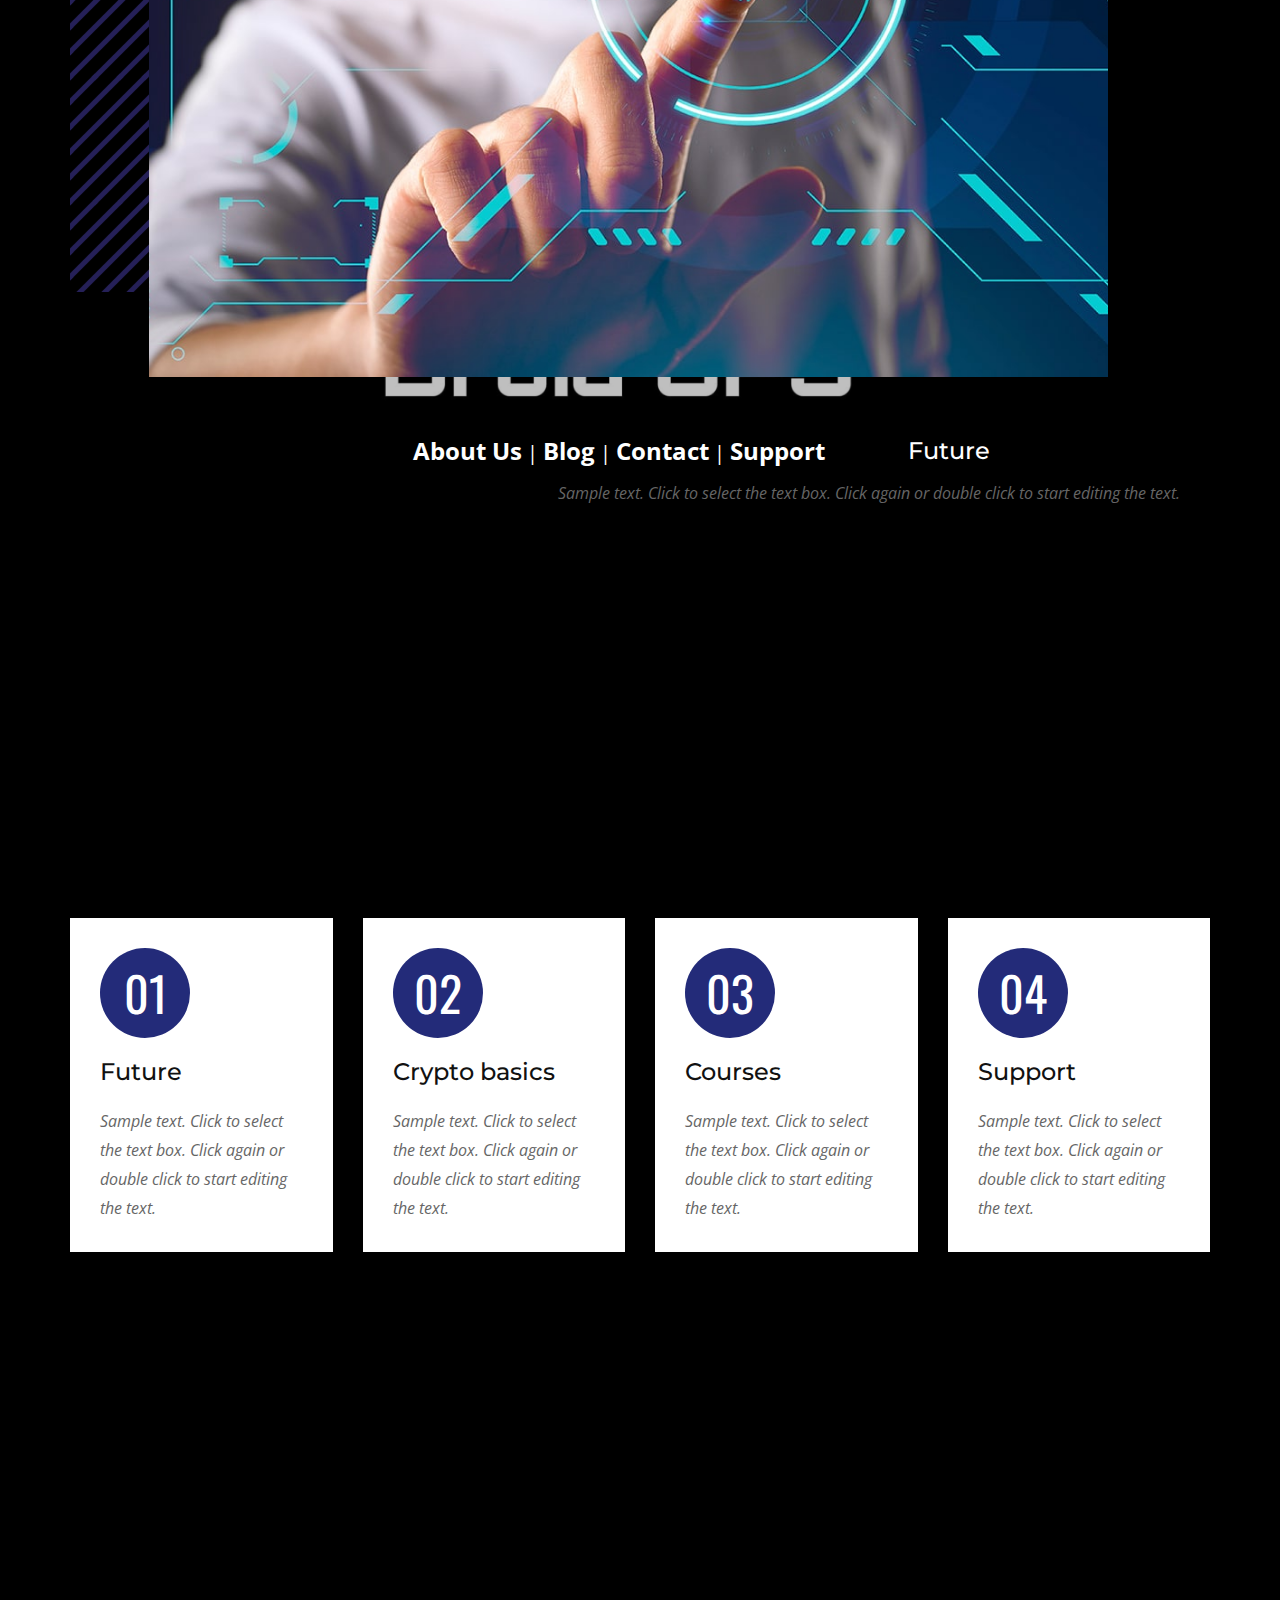
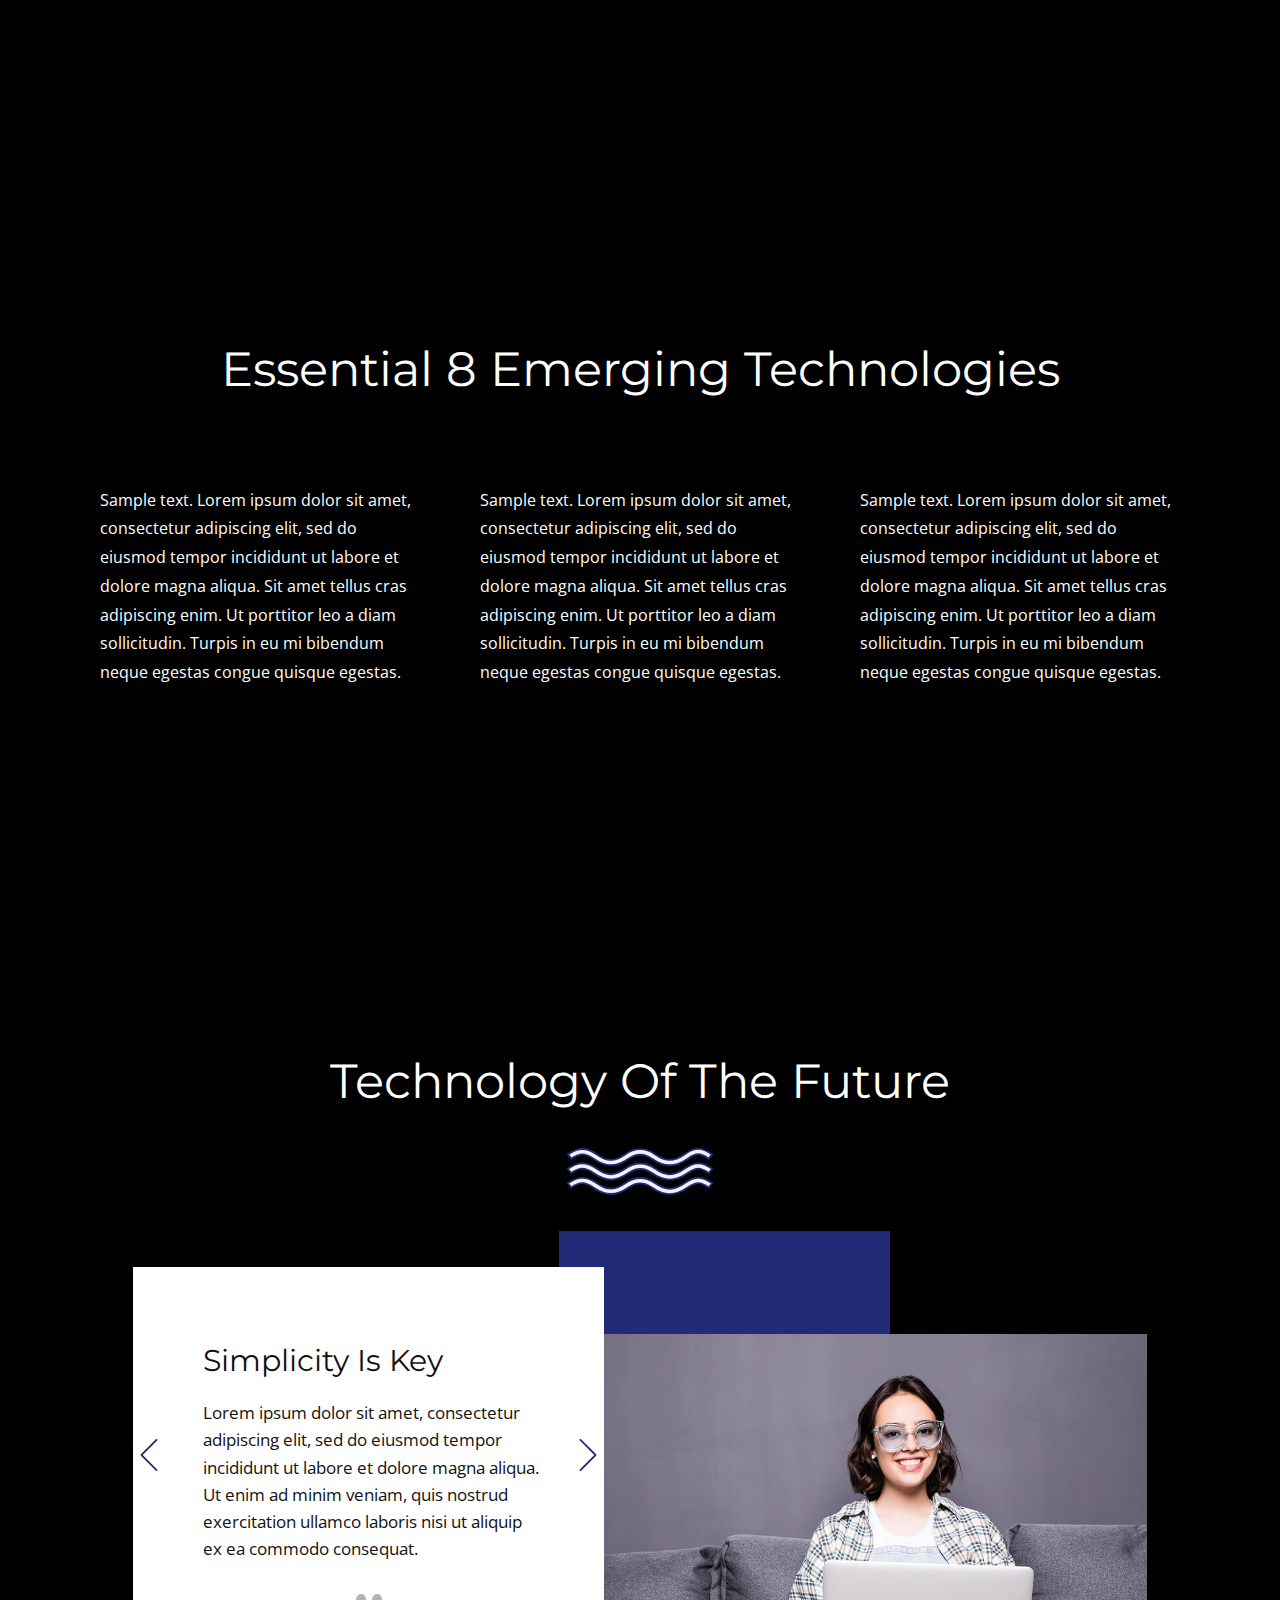
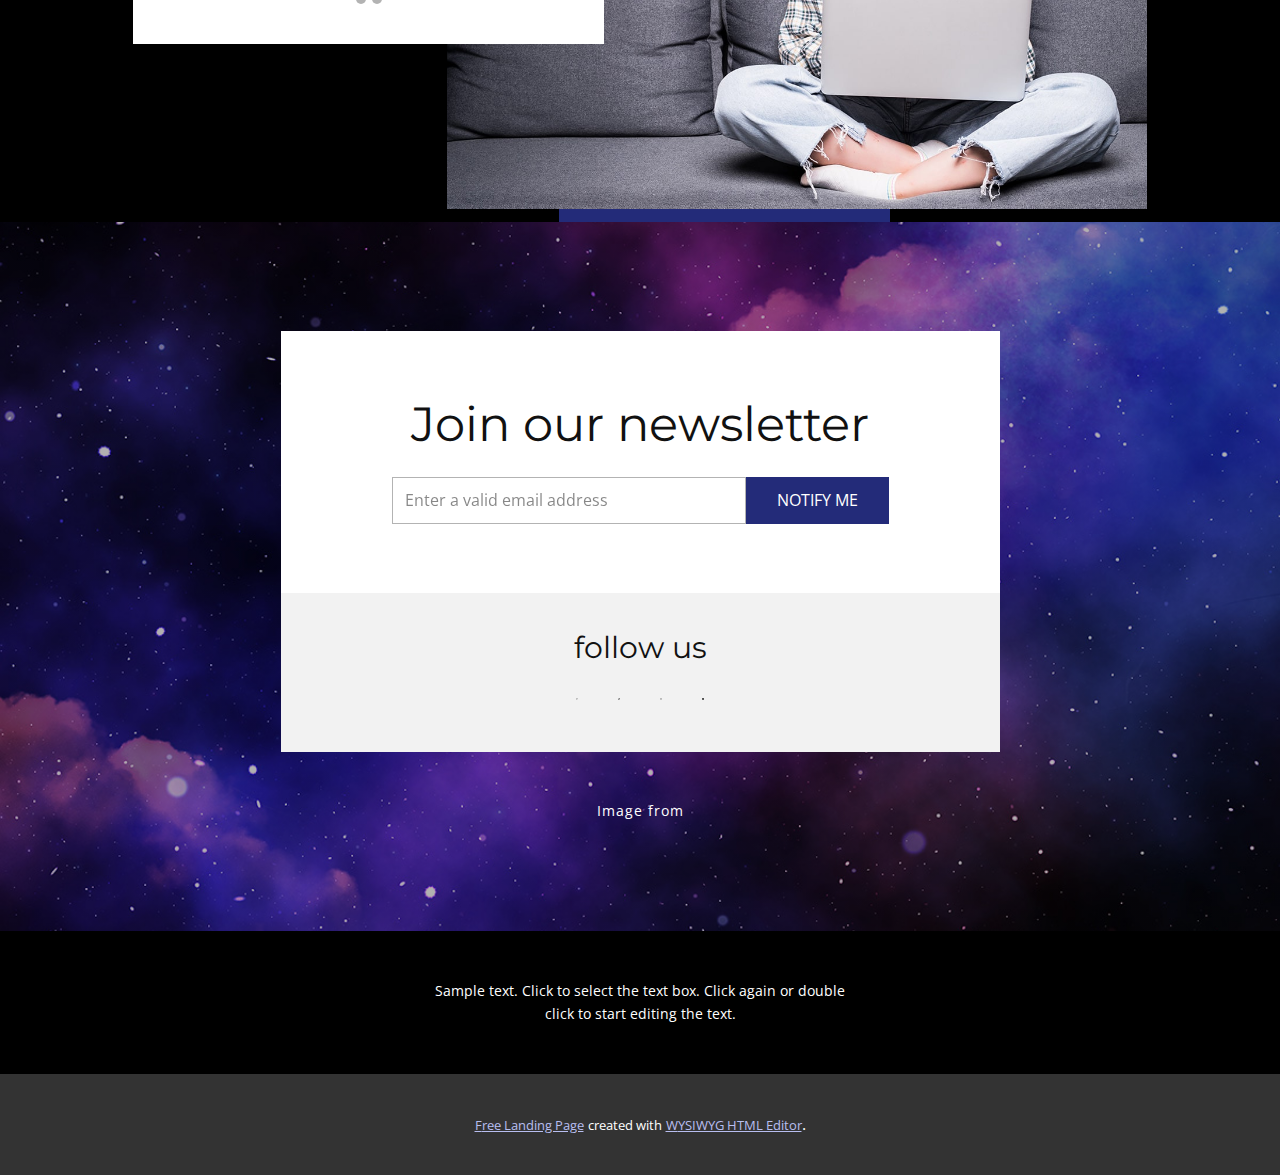
==== DroidOps/DroidOps.html @ c09dd745 "Add files via upload" ====
<!DOCTYPE html>
<html style="font-size: 16px;" lang="en"><head>
    <meta name="viewport" content="width=device-width, initial-scale=1.0">
    <meta charset="utf-8">
    <meta name="keywords" content="​Join Accenture’s virtual program for new perspectives, ​Technology Of The Future, 01, 02, 03, 04, ​AI &amp;amp; Digital Platform, ​Essential 8 Emerging Technologies, ​Technology Of The Future, Join our newsletter">
    <meta name="description" content="">
    <title>DroidOps</title>
    <link rel="stylesheet" href="../nicepage.css" media="screen">
<link rel="stylesheet" href="DroidOps.css" media="screen">
    <script class="u-script" type="text/javascript" src="../jquery.js" defer=""></script>
    <script class="u-script" type="text/javascript" src="../nicepage.js" defer=""></script>
    <meta name="generator" content="Nicepage 4.20.1, nicepage.com">
    <link id="u-theme-google-font" rel="stylesheet" href="https://fonts.googleapis.com/css?family=Montserrat:100,100i,200,200i,300,300i,400,400i,500,500i,600,600i,700,700i,800,800i,900,900i|Open+Sans:300,300i,400,400i,500,500i,600,600i,700,700i,800,800i">
    <link id="u-page-google-font" rel="stylesheet" href="https://fonts.googleapis.com/css?family=Oswald:200,300,400,500,600,700|Montserrat:100,100i,200,200i,300,300i,400,400i,500,500i,600,600i,700,700i,800,800i,900,900i">
    
    
    
    
    
    
    
    <script type="application/ld+json">{
		"@context": "http://schema.org",
		"@type": "Organization",
		"name": "DroidOps"
}</script>
    <meta name="theme-color" content="#232b79">
    <meta property="og:title" content="DroidOps">
    <meta property="og:type" content="website">
  </head>
  <body class="u-body u-xl-mode" data-lang="en"><header class="u-black u-clearfix u-header u-header" id="sec-a184"><div class="u-clearfix u-sheet u-sheet-1"></div></header> 
    <section class="u-align-center u-black u-clearfix u-section-1" id="carousel_5ad0" src="">
      <div class="u-clearfix u-sheet u-sheet-1">
        <img class="u-image u-image-1" src="../images/Untitleddesign.png" data-image-width="1920" data-image-height="1080">
        <p class="u-large-text u-text u-text-body-alt-color u-text-font u-text-variant u-text-1">
          <a href="https://nicepage.review" class="u-active-none u-border-0 u-border-no-left u-border-no-right u-border-no-top u-btn u-button-link u-button-style u-hover-none u-none u-text-body-alt-color u-btn-1">About Us</a> | <a href="https://nicepage.online" class="u-active-none u-border-none u-btn u-button-link u-button-style u-hover-none u-none u-text-body-alt-color u-btn-2">Blog</a> | <a href="https://nicepage.com/html-templates" class="u-active-none u-border-none u-btn u-button-link u-button-style u-hover-none u-none u-text-body-alt-color u-btn-3">Contact</a> | <a href="https://nicepage.site" class="u-active-none u-border-none u-btn u-button-link u-button-style u-hover-none u-none u-text-body-alt-color u-btn-4">Support</a>
        </p>
      </div>
    </section>
    <section class="u-align-right u-black u-clearfix u-section-2" id="sec-227e">
      <div class="u-clearfix u-sheet u-sheet-1">
        <div class="u-container-style u-group u-image u-image-tiles u-image-1">
          <div class="u-container-layout u-container-layout-1"></div>
        </div>
        <img src="../images/sa-min.jpg" alt="" class="u-expanded-width-xs u-image u-image-default u-image-2">
        <h5 class="u-text u-text-1"> Future</h5>
        <p class="u-align-center-xs u-text u-text-grey-60 u-text-2">Sample text. Click to select the text box. Click again or double click to start editing the text.</p>
      </div>
    </section>
    <section class="u-align-center u-black u-clearfix u-section-3" id="carousel_5f6d">
      <div class="u-list u-list-1">
        <div class="u-repeater u-repeater-1">
          <div class="u-align-left u-container-style u-list-item u-repeater-item u-shape-round u-white u-list-item-1">
            <div class="u-container-layout u-similar-container u-valign-top-lg u-valign-top-md u-valign-top-sm u-valign-top-xl u-container-layout-1">
              <div class="u-align-center u-container-style u-group u-palette-1-base u-radius-50 u-shape-round u-group-1">
                <div class="u-container-layout u-valign-middle u-container-layout-2">
                  <h2 class="u-custom-font u-font-oswald u-text u-text-1">01</h2>
                </div>
              </div>
              <h5 class="u-text u-text-2"> Future</h5>
              <p class="u-text u-text-grey-60 u-text-3">Sample text. Click to select the text box. Click again or double click to start editing the text.</p>
            </div>
          </div>
          <div class="u-align-left u-container-style u-list-item u-repeater-item u-shape-round u-white u-list-item-2">
            <div class="u-container-layout u-similar-container u-valign-top-lg u-valign-top-md u-valign-top-sm u-valign-top-xl u-container-layout-3">
              <div class="u-align-center u-container-style u-group u-palette-1-base u-radius-50 u-shape-round u-video-cover u-group-2">
                <div class="u-container-layout u-valign-middle u-container-layout-4">
                  <h2 class="u-custom-font u-font-oswald u-text u-text-4">02</h2>
                </div>
              </div>
              <h5 class="u-text u-text-5"> Crypto basics</h5>
              <p class="u-text u-text-grey-60 u-text-6">Sample text. Click to select the text box. Click again or double click to start editing the text.</p>
            </div>
          </div>
          <div class="u-align-left u-container-style u-list-item u-repeater-item u-shape-round u-white u-list-item-3">
            <div class="u-container-layout u-similar-container u-valign-top-lg u-valign-top-md u-valign-top-sm u-valign-top-xl u-container-layout-5">
              <div class="u-align-center u-container-style u-group u-palette-1-base u-radius-50 u-shape-round u-video-cover u-group-3">
                <div class="u-container-layout u-valign-middle u-container-layout-6">
                  <h2 class="u-custom-font u-font-oswald u-text u-text-7">03</h2>
                </div>
              </div>
              <h5 class="u-text u-text-8"> Courses</h5>
              <p class="u-text u-text-grey-60 u-text-9">Sample text. Click to select the text box. Click again or double click to start editing the text.</p>
            </div>
          </div>
          <div class="u-align-left u-container-style u-list-item u-repeater-item u-shape-round u-white u-list-item-3">
            <div class="u-container-layout u-similar-container u-valign-top-lg u-valign-top-md u-valign-top-sm u-valign-top-xl u-container-layout-5">
              <div class="u-align-center u-container-style u-group u-palette-1-base u-radius-50 u-shape-round u-video-cover u-group-3">
                <div class="u-container-layout u-valign-middle u-container-layout-6">
                  <h2 class="u-custom-font u-font-oswald u-text u-text-7">04</h2>
                </div>
              </div>
              <h5 class="u-text u-text-8">Support</h5>
              <p class="u-text u-text-grey-60 u-text-12">Sample text. Click to select the text box. Click again or double click to start editing the text.</p>
            </div>
          </div>
        </div>
      </div>
    </section>
    <section class="u-align-center u-black u-clearfix u-section-4" id="sec-e7f8">
      <div class="u-clearfix u-sheet u-valign-middle-lg u-valign-middle-md u-valign-middle-sm u-valign-middle-xl u-sheet-1">
        <h2 class="u-text u-text-default u-text-1"> Essential 8 Emerging Technologies</h2>
        <div class="u-clearfix u-expanded-width u-layout-wrap u-layout-wrap-1">
          <div class="u-layout">
            <div class="u-layout-row">
              <div class="u-container-style u-layout-cell u-left-cell u-size-20 u-layout-cell-1">
                <div class="u-container-layout u-container-layout-1">
                  <p class="u-text u-text-default u-text-2">Sample text. Lorem ipsum dolor sit amet, consectetur adipiscing elit, sed do eiusmod tempor incididunt ut labore et dolore magna aliqua. Sit amet tellus cras adipiscing enim. Ut porttitor leo a diam sollicitudin. Turpis in eu mi bibendum neque egestas congue quisque egestas.</p>
                </div>
              </div>
              <div class="u-container-style u-layout-cell u-size-20 u-layout-cell-2">
                <div class="u-container-layout u-container-layout-2">
                  <p class="u-text u-text-default u-text-3">Sample text. Lorem ipsum dolor sit amet, consectetur adipiscing elit, sed do eiusmod tempor incididunt ut labore et dolore magna aliqua. Sit amet tellus cras adipiscing enim. Ut porttitor leo a diam sollicitudin. Turpis in eu mi bibendum neque egestas congue quisque egestas.</p>
                </div>
              </div>
              <div class="u-container-style u-layout-cell u-right-cell u-size-20 u-layout-cell-3">
                <div class="u-container-layout u-container-layout-3">
                  <p class="u-text u-text-default u-text-4">Sample text. Lorem ipsum dolor sit amet, consectetur adipiscing elit, sed do eiusmod tempor incididunt ut labore et dolore magna aliqua. Sit amet tellus cras adipiscing enim. Ut porttitor leo a diam sollicitudin. Turpis in eu mi bibendum neque egestas congue quisque egestas.</p>
                </div>
              </div>
            </div>
          </div>
        </div>
      </div>
    </section>
    <section class="u-align-center u-black u-clearfix u-section-5" id="carousel_d7d1">
      <div class="u-clearfix u-sheet u-valign-middle-lg u-valign-middle-xl u-sheet-1">
        <h2 class="u-text u-text-default u-text-1"> Technology Of The Future</h2>
        <div class="u-border-2 u-border-palette-1-base u-shape u-shape-svg u-text-grey-5 u-shape-1">
          <svg class="u-svg-link" preserveAspectRatio="none" viewBox="0 0 160 50" style=""><use xmlns:xlink="http://www.w3.org/1999/xlink" xlink:href="#svg-78f4"></use></svg>
          <svg class="u-svg-content" viewBox="-1 -1 162 52" x="0px" y="0px" id="svg-78f4" style="enable-background:new 0 0 160 50;"><path d="M133,26.7c-13.9,9.7-25.8,9.7-39.8,0c-9.1-6.3-16.8-6.3-25.9,0c-13.8,9.6-25.1,9.6-38.9,0c-9.2-6.4-15.4-6.4-24.6,0L0,22
	c11.2-7.8,20.6-8.1,32.2,0c11,7.6,19,8.5,31.3,0c11.6-8.1,22.4-7.7,33.5,0c11.4,8,20.3,8.3,32.2,0c11.6-8.1,19.2-8.1,30.8,0
	l-3.8,4.7C146.9,20.2,142.3,20.2,133,26.7z M133,10.8c-13.9,9.7-25.8,9.7-39.8,0c-9.1-6.3-16.8-6.3-25.9,0
	c-13.8,9.6-25.1,9.6-38.9,0c-9.2-6.4-15.4-6.4-24.6,0L0,6.1c11.2-7.8,20.6-8.1,32.2,0c11,7.6,19,8.5,31.3,0C75.1-2,85.9-1.6,97,6.1
	c11.4,8,20.3,8.3,32.2,0C140.8-2,148.4-2,160,6.1l-3.8,4.7C146.9,4.3,142.3,4.3,133,10.8z M32.2,38c11,7.6,19,8.5,31.3,0
	c11.6-8.1,22.4-7.7,33.5,0c11.4,8,20.3,8.3,32.2,0c11.6-8.1,19.2-8.1,30.8,0l-3.8,4.7c-9.3-6.5-13.9-6.5-23.3,0
	c-13.9,9.7-25.8,9.7-39.8,0c-9.1-6.3-16.8-6.3-25.9,0c-13.8,9.6-25.1,9.6-38.9,0c-9.2-6.4-15.4-6.4-24.6,0L0,38
	C11.2,30.2,20.6,29.9,32.2,38z"></path></svg>
        </div>
        <div class="u-palette-1-base u-shape u-shape-rectangle u-shape-2"></div>
        <img class="u-image u-image-1" src="../images/-min1.jpg">
        <div id="carousel-5989" data-interval="5000" data-u-ride="carousel" class="u-carousel u-slider u-slider-1">
          <ol class="u-absolute-hcenter u-carousel-indicators u-hidden-xs u-carousel-indicators-1">
            <li data-u-target="#carousel-5989" class="u-active u-grey-30 u-shape-circle" data-u-slide-to="0" style="width: 10px; height: 10px;"></li>
            <li data-u-target="#carousel-5989" class="u-grey-30 u-shape-circle" data-u-slide-to="1" style="width: 10px; height: 10px;"></li>
          </ol>
          <div class="u-carousel-inner" role="listbox">
            <div class="u-active u-align-left u-carousel-item u-container-style u-slide u-white u-carousel-item-1">
              <div class="u-container-layout u-valign-middle u-container-layout-1">
                <h3 class="u-text u-text-2">Simplicity Is Key</h3>
                <p class="u-large-text u-text u-text-variant u-text-3">Lorem ipsum dolor sit amet, consectetur adipiscing elit, sed do eiusmod tempor incididunt ut labore et dolore magna aliqua. Ut enim ad minim veniam, quis nostrud exercitation ullamco laboris nisi ut aliquip ex ea commodo consequat.</p>
              </div>
            </div>
            <div class="u-align-left u-carousel-item u-container-style u-expanded-width-lg u-expanded-width-md u-expanded-width-sm u-expanded-width-xl u-slide u-white u-carousel-item-2">
              <div class="u-container-layout u-valign-middle u-container-layout-2">
                <h3 class="u-text u-text-4">Online Classes</h3>
                <p class="u-large-text u-text u-text-variant u-text-5">Lorem ipsum dolor sit amet, consectetur adipiscing elit, sed do eiusmod tempor incididunt ut labore et dolore magna aliqua. Ut enim ad minim veniam, quis nostrud exercitation ullamco laboris nisi ut aliquip ex ea commodo consequat.</p>
              </div>
            </div>
          </div>
          <a class="u-absolute-vcenter u-carousel-control u-carousel-control-prev u-icon-circle u-text-hover-palette-1-light-1 u-text-palette-1-base u-carousel-control-1" href="#carousel-5989" role="button" data-u-slide="prev">
            <span aria-hidden="true">
              <svg viewBox="0 0 477.175 477.175"><path d="M145.188,238.575l215.5-215.5c5.3-5.3,5.3-13.8,0-19.1s-13.8-5.3-19.1,0l-225.1,225.1c-5.3,5.3-5.3,13.8,0,19.1l225.1,225
		c2.6,2.6,6.1,4,9.5,4s6.9-1.3,9.5-4c5.3-5.3,5.3-13.8,0-19.1L145.188,238.575z"></path></svg>
            </span>
            <span class="sr-only">
              <svg viewBox="0 0 477.175 477.175"><path d="M145.188,238.575l215.5-215.5c5.3-5.3,5.3-13.8,0-19.1s-13.8-5.3-19.1,0l-225.1,225.1c-5.3,5.3-5.3,13.8,0,19.1l225.1,225
		c2.6,2.6,6.1,4,9.5,4s6.9-1.3,9.5-4c5.3-5.3,5.3-13.8,0-19.1L145.188,238.575z"></path></svg>
            </span>
          </a>
          <a class="u-absolute-vcenter u-carousel-control u-carousel-control-next u-icon-circle u-text-hover-palette-1-light-1 u-text-palette-1-base u-carousel-control-2" href="#carousel-5989" role="button" data-u-slide="next">
            <span aria-hidden="true">
              <svg viewBox="0 0 477.175 477.175"><path d="M360.731,229.075l-225.1-225.1c-5.3-5.3-13.8-5.3-19.1,0s-5.3,13.8,0,19.1l215.5,215.5l-215.5,215.5
		c-5.3,5.3-5.3,13.8,0,19.1c2.6,2.6,6.1,4,9.5,4c3.4,0,6.9-1.3,9.5-4l225.1-225.1C365.931,242.875,365.931,234.275,360.731,229.075z"></path></svg>
            </span>
            <span class="sr-only">
              <svg viewBox="0 0 477.175 477.175"><path d="M360.731,229.075l-225.1-225.1c-5.3-5.3-13.8-5.3-19.1,0s-5.3,13.8,0,19.1l215.5,215.5l-215.5,215.5
		c-5.3,5.3-5.3,13.8,0,19.1c2.6,2.6,6.1,4,9.5,4c3.4,0,6.9-1.3,9.5-4l225.1-225.1C365.931,242.875,365.931,234.275,360.731,229.075z"></path></svg>
            </span>
          </a>
        </div>
      </div>
    </section>
    <section class="u-align-center u-clearfix u-image u-shading u-section-6" id="carousel_4b76" data-image-width="1200" data-image-height="1200">
      <div class="u-clearfix u-sheet u-valign-middle-lg u-valign-middle-xl u-sheet-1">
        <div class="u-clearfix u-layout-wrap u-layout-wrap-1">
          <div class="u-layout">
            <div class="u-layout-col">
              <div class="u-align-center u-container-style u-layout-cell u-size-30 u-white u-layout-cell-1">
                <div class="u-container-layout u-valign-middle u-container-layout-1">
                  <h2 class="u-text u-text-default u-text-1">Join our newsletter</h2>
                  <div class="u-align-center u-form u-form-1">
                    <form action="https://forms.nicepagesrv.com/Form/Process" class="u-clearfix u-form-horizontal u-form-spacing-0 u-inner-form" style="padding: 0px;" source="email" name="form">
                      <div class="u-form-email u-form-group">
                        <label for="email-cd2c" class="u-form-control-hidden u-label">Email</label>
                        <input type="email" placeholder="Enter a valid email address" id="email-cd2c" name="email" class="u-border-1 u-border-grey-30 u-input u-input-rectangle u-white" required="">
                      </div>
                      <div class="u-align-left u-form-group u-form-submit">
                        <a href="#" class="u-active-palette-1-light-1 u-border-1 u-border-active-palette-1-light-1 u-border-hover-palette-1-light-1 u-border-palette-1-base u-btn u-btn-submit u-button-style u-hover-palette-1-light-1 u-palette-1-base u-btn-1">notify me</a>
                        <input type="submit" value="submit" class="u-form-control-hidden">
                      </div>
                      <div class="u-form-send-message u-form-send-success"> Thank you! Your message has been sent. </div>
                      <div class="u-form-send-error u-form-send-message"> Unable to send your message. Please fix errors then try again. </div>
                      <input type="hidden" value="" name="recaptchaResponse">
                      <input type="hidden" name="formServices" value="8ec0d662521cc893dfda17fc16f4fdd8">
                    </form>
                  </div>
                </div>
              </div>
              <div class="u-align-center u-container-style u-grey-5 u-layout-cell u-size-30 u-layout-cell-2">
                <div class="u-container-layout u-valign-middle u-container-layout-2">
                  <h3 class="u-text u-text-default u-text-2">follow us</h3>
                  <div class="u-social-icons u-spacing-10 u-social-icons-1">
                    <a class="u-social-url" title="facebook" target="_blank" href="https://facebook.com/name"><span class="u-icon u-icon-circle u-social-facebook u-social-icon u-text-black u-icon-1"><svg class="u-svg-link" preserveAspectRatio="xMidYMin slice" viewBox="0 0 112 112" style=""><use xmlns:xlink="http://www.w3.org/1999/xlink" xlink:href="#svg-c37a"></use></svg><svg class="u-svg-content" viewBox="0 0 112 112" x="0" y="0" id="svg-c37a"><path fill="currentColor" d="M75.5,28.8H65.4c-1.5,0-4,0.9-4,4.3v9.4h13.9l-1.5,15.8H61.4v45.1H42.8V58.3h-8.8V42.4h8.8V32.2
	c0-7.4,3.4-18.8,18.8-18.8h13.8v15.4H75.5z"></path></svg></span>
                    </a>
                    <a class="u-social-url" title="twitter" target="_blank" href="https://twitter.com/name"><span class="u-icon u-icon-circle u-social-icon u-social-twitter u-text-black u-icon-2"><svg class="u-svg-link" preserveAspectRatio="xMidYMin slice" viewBox="0 0 112 112" style=""><use xmlns:xlink="http://www.w3.org/1999/xlink" xlink:href="#svg-0c98"></use></svg><svg class="u-svg-content" viewBox="0 0 112 112" x="0" y="0" id="svg-0c98"><path fill="currentColor" d="M92.2,38.2c0,0.8,0,1.6,0,2.3c0,24.3-18.6,52.4-52.6,52.4c-10.6,0.1-20.2-2.9-28.5-8.2
	c1.4,0.2,2.9,0.2,4.4,0.2c8.7,0,16.7-2.9,23-7.9c-8.1-0.2-14.9-5.5-17.3-12.8c1.1,0.2,2.4,0.2,3.4,0.2c1.6,0,3.3-0.2,4.8-0.7
	c-8.4-1.6-14.9-9.2-14.9-18c0-0.2,0-0.2,0-0.2c2.5,1.4,5.4,2.2,8.4,2.3c-5-3.3-8.3-8.9-8.3-15.4c0-3.4,1-6.5,2.5-9.2
	c9.1,11.1,22.7,18.5,38,19.2c-0.2-1.4-0.4-2.8-0.4-4.3c0.1-10,8.3-18.2,18.5-18.2c5.4,0,10.1,2.2,13.5,5.7c4.3-0.8,8.1-2.3,11.7-4.5
	c-1.4,4.3-4.3,7.9-8.1,10.1c3.7-0.4,7.3-1.4,10.6-2.9C98.9,32.3,95.7,35.5,92.2,38.2z"></path></svg></span>
                    </a>
                    <a class="u-social-url" title="instagram" target="_blank" href="https://www.instagram.com/name"><span class="u-icon u-icon-circle u-social-icon u-social-instagram u-text-black u-icon-3"><svg class="u-svg-link" preserveAspectRatio="xMidYMin slice" viewBox="0 0 112 112" style=""><use xmlns:xlink="http://www.w3.org/1999/xlink" xlink:href="#svg-e47b"></use></svg><svg class="u-svg-content" viewBox="0 0 112 112" x="0" y="0" id="svg-e47b"><path fill="currentColor" d="M55.9,32.9c-12.8,0-23.2,10.4-23.2,23.2s10.4,23.2,23.2,23.2s23.2-10.4,23.2-23.2S68.7,32.9,55.9,32.9z
	 M55.9,69.4c-7.4,0-13.3-6-13.3-13.3c-0.1-7.4,6-13.3,13.3-13.3s13.3,6,13.3,13.3C69.3,63.5,63.3,69.4,55.9,69.4z"></path><path fill="#FFFFFF" d="M79.7,26.8c-3,0-5.4,2.5-5.4,5.4s2.5,5.4,5.4,5.4c3,0,5.4-2.5,5.4-5.4S82.7,26.8,79.7,26.8z"></path><path fill="currentColor" d="M78.2,11H33.5C21,11,10.8,21.3,10.8,33.7v44.7c0,12.6,10.2,22.8,22.7,22.8h44.7c12.6,0,22.7-10.2,22.7-22.7
	V33.7C100.8,21.1,90.6,11,78.2,11z M91,78.4c0,7.1-5.8,12.8-12.8,12.8H33.5c-7.1,0-12.8-5.8-12.8-12.8V33.7
	c0-7.1,5.8-12.8,12.8-12.8h44.7c7.1,0,12.8,5.8,12.8,12.8V78.4z"></path></svg></span>
                    </a>
                    <a class="u-social-url" target="_blank" data-type="Custom" title="Custom" href=""><span class="u-icon u-social-custom u-social-icon u-text-black u-icon-4"><svg class="u-svg-link" preserveAspectRatio="xMidYMin slice" viewBox="0 0 512 512" style=""><use xmlns:xlink="http://www.w3.org/1999/xlink" xlink:href="#svg-457b"></use></svg><svg class="u-svg-content" viewBox="0 0 512 512" x="0px" y="0px" id="svg-457b" style="enable-background:new 0 0 512 512;"><g><g><path d="M490.24,113.92c-13.888-24.704-28.96-29.248-59.648-30.976C399.936,80.864,322.848,80,256.064,80    c-66.912,0-144.032,0.864-174.656,2.912c-30.624,1.76-45.728,6.272-59.744,31.008C7.36,138.592,0,181.088,0,255.904    C0,255.968,0,256,0,256c0,0.064,0,0.096,0,0.096v0.064c0,74.496,7.36,117.312,21.664,141.728    c14.016,24.704,29.088,29.184,59.712,31.264C112.032,430.944,189.152,432,256.064,432c66.784,0,143.872-1.056,174.56-2.816    c30.688-2.08,45.76-6.56,59.648-31.264C504.704,373.504,512,330.688,512,256.192c0,0,0-0.096,0-0.16c0,0,0-0.064,0-0.096    C512,181.088,504.704,138.592,490.24,113.92z M192,352V160l160,96L192,352z"></path>
</g>
</g></svg></span>
                    </a>
                  </div>
                </div>
              </div>
            </div>
          </div>
        </div>
        <p class="u-text u-text-body-alt-color u-text-3">Image from </p>
      </div>
    </section>
    
    
    <footer class="u-align-center u-black u-clearfix u-footer u-footer" id="sec-b796"><div class="u-clearfix u-sheet u-sheet-1">
        <p class="u-small-text u-text u-text-variant u-text-1">Sample text. Click to select the text box. Click again or double click to start editing the text.</p>
      </div></footer>
    <section class="u-backlink u-clearfix u-grey-80">
      <a class="u-link" href="https://nicepage.com/landing-page" target="_blank">
        <span>Free Landing Page</span>
      </a>
      <p class="u-text">
        <span>created with</span>
      </p>
      <a class="u-link" href="https://nicepage.com/wysiwyg-html-editor" target="_blank">
        <span>WYSIWYG HTML Editor</span>
      </a>. 
    </section>
  
</body></html>
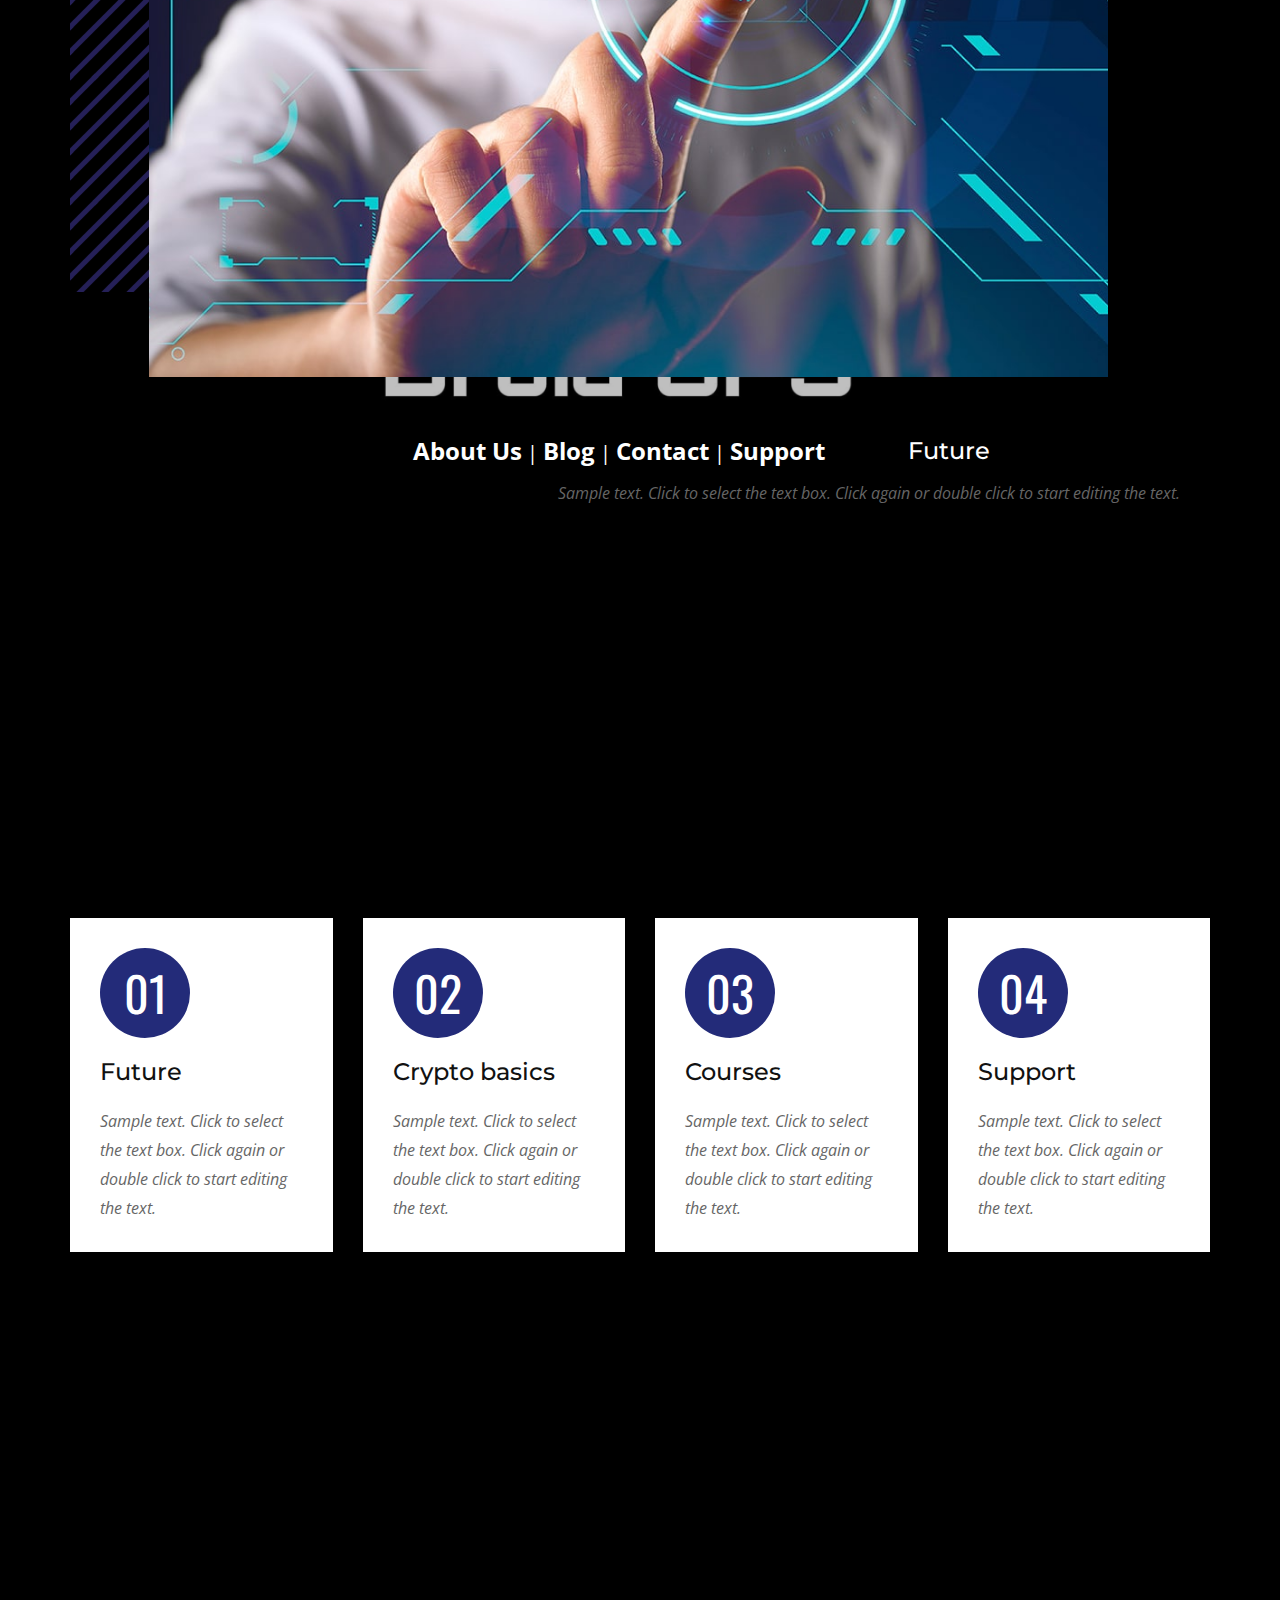
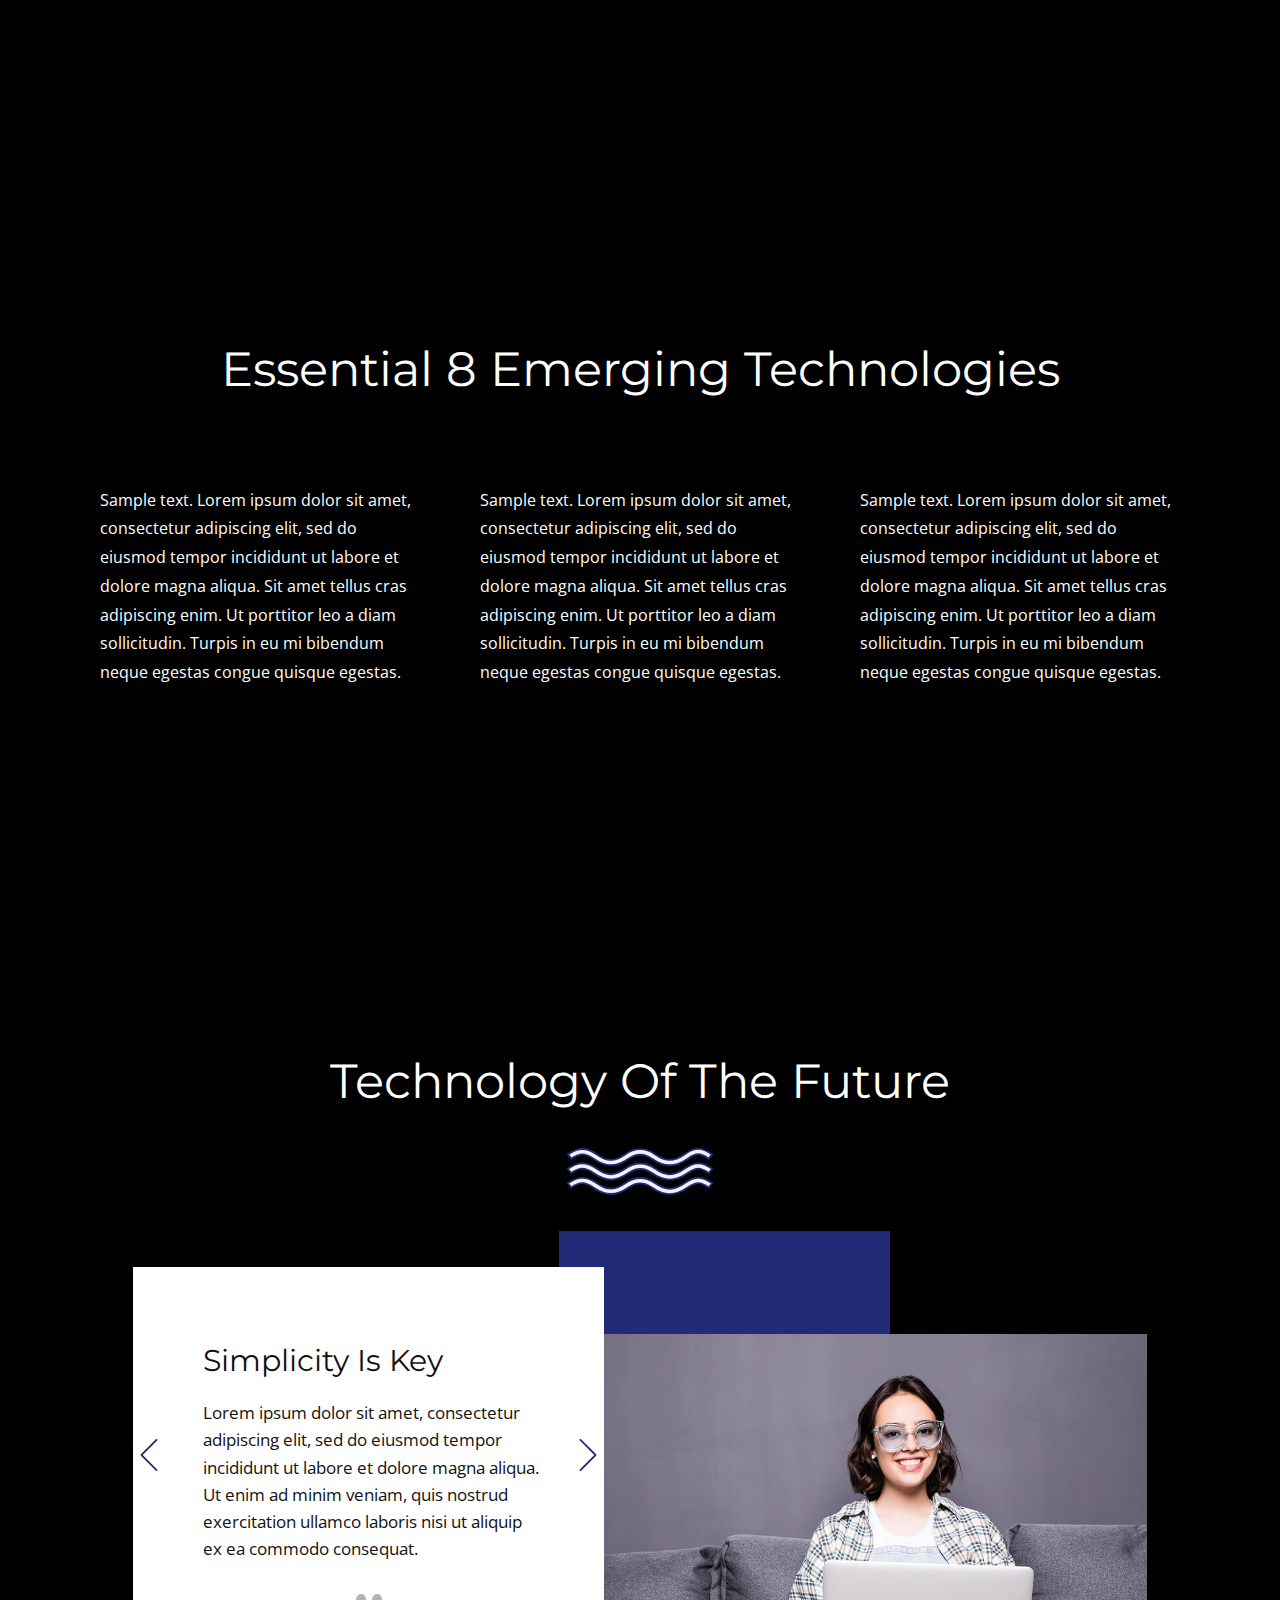
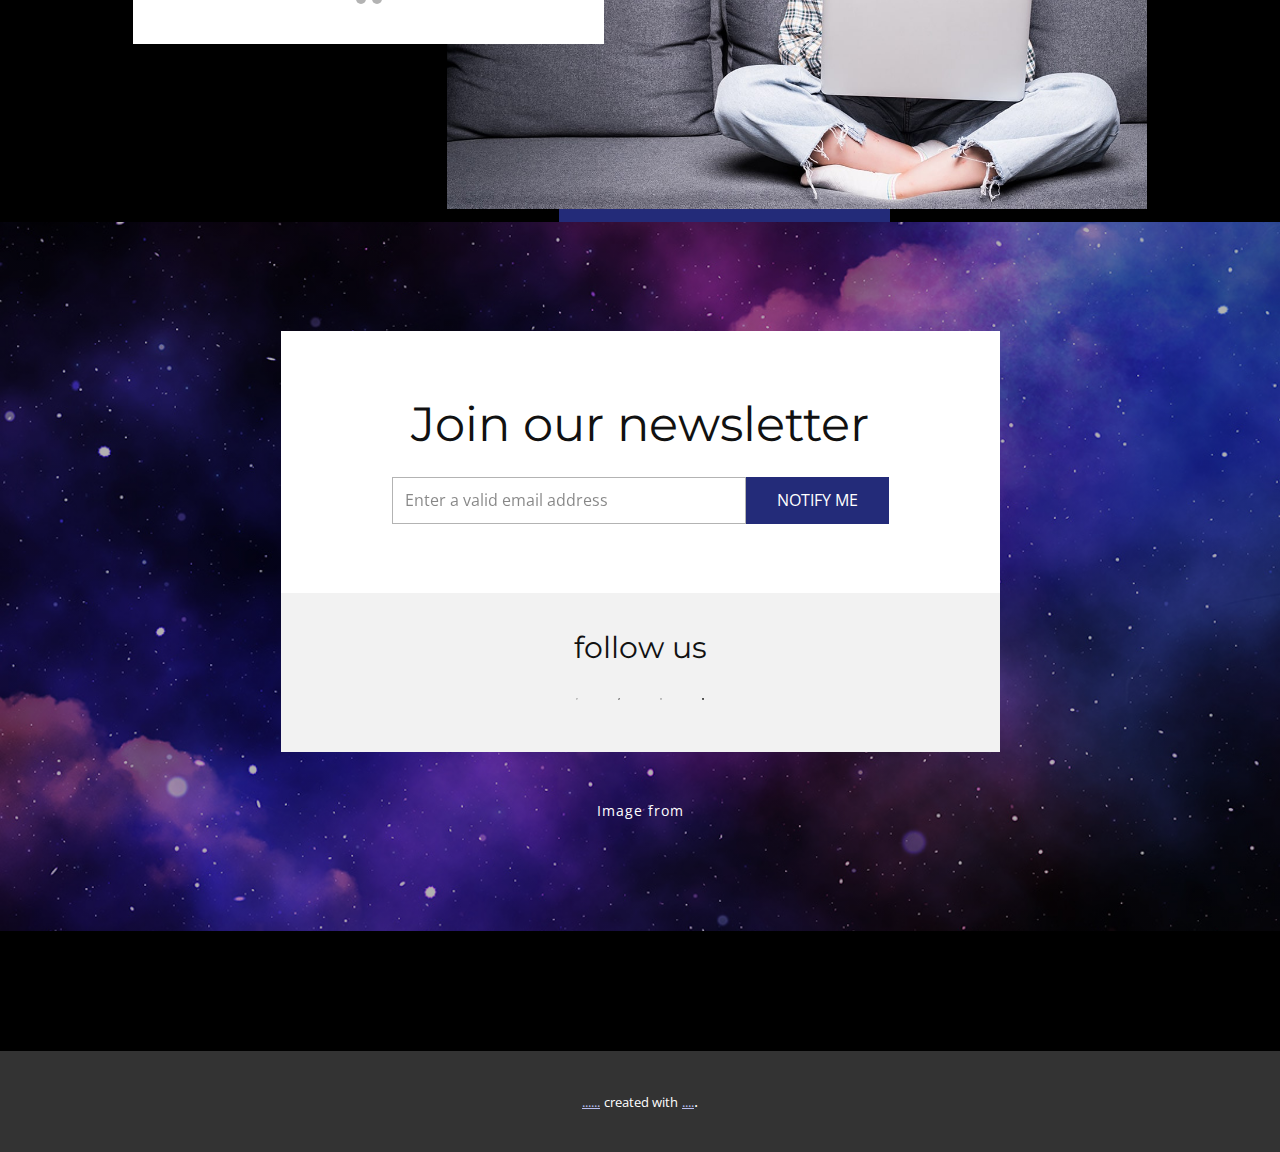
==== commit dbea23ed: "Update DroidOps.html" ====
--- a/DroidOps/DroidOps.html
+++ b/DroidOps/DroidOps.html
@@ -241,18 +241,18 @@
     
     
     <footer class="u-align-center u-black u-clearfix u-footer u-footer" id="sec-b796"><div class="u-clearfix u-sheet u-sheet-1">
-        <p class="u-small-text u-text u-text-variant u-text-1">Sample text. Click to select the text box. Click again or double click to start editing the text.</p>
+   
       </div></footer>
     <section class="u-backlink u-clearfix u-grey-80">
-      <a class="u-link" href="https://nicepage.com/landing-page" target="_blank">
-        <span>Free Landing Page</span>
+      <a class="u-link" href="......." target="_blank">
+        <span>......</span>
       </a>
       <p class="u-text">
         <span>created with</span>
       </p>
-      <a class="u-link" href="https://nicepage.com/wysiwyg-html-editor" target="_blank">
-        <span>WYSIWYG HTML Editor</span>
+      <a class="u-link" href="...." target="_blank">
+        <span>....</span>
       </a>. 
     </section>
   
-</body></html>+</body></html>
